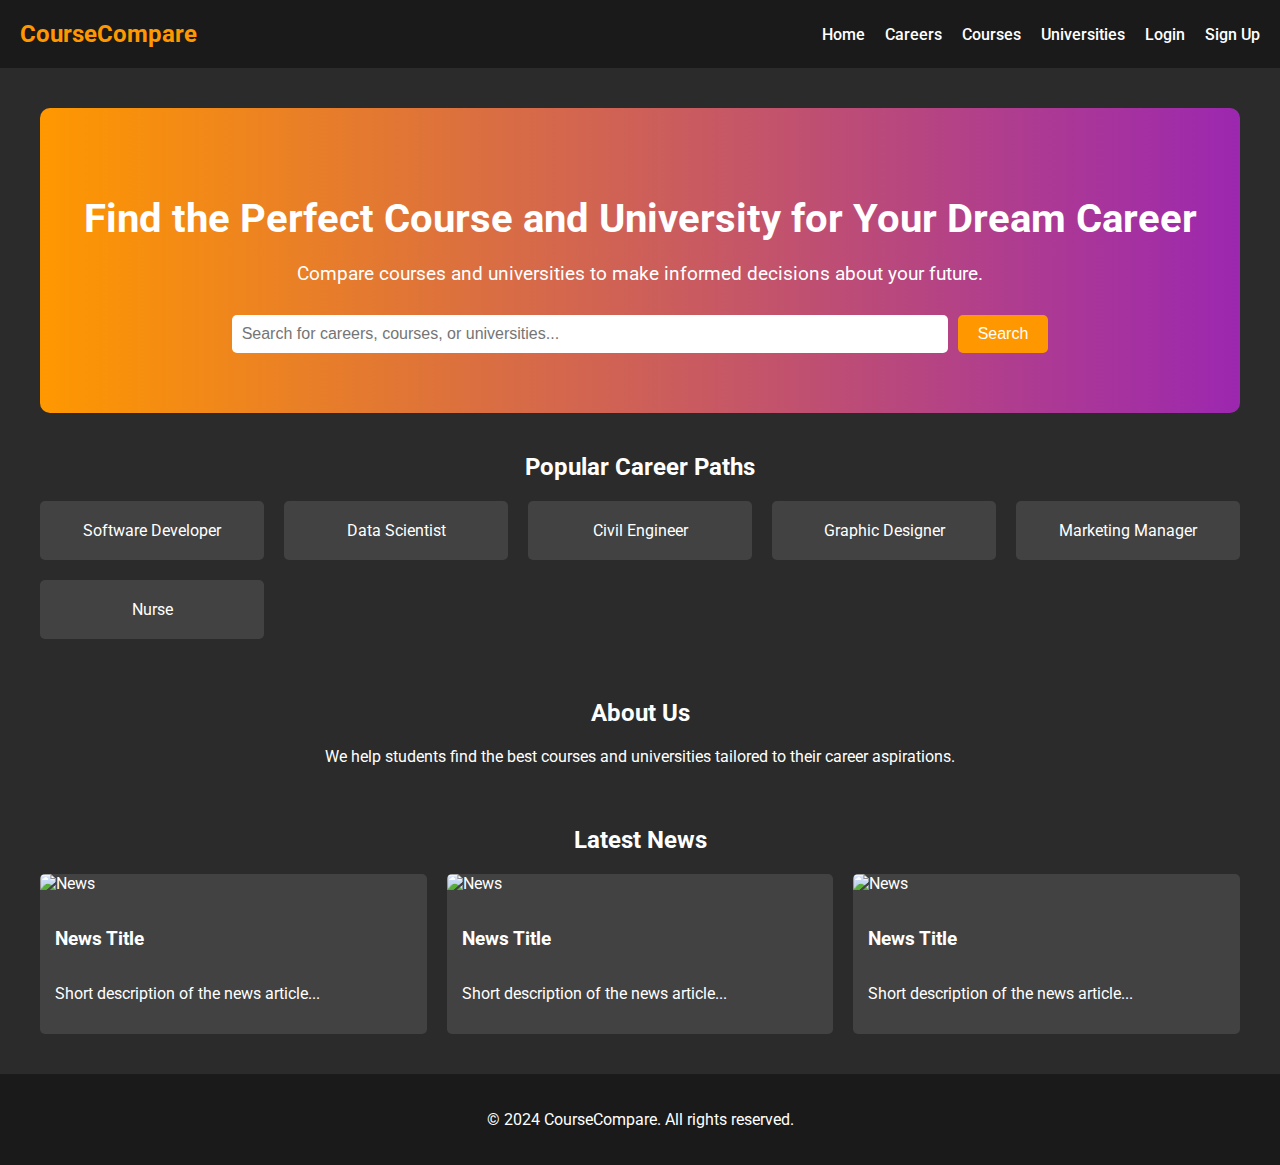
==== index.html @ 3adb4e38 "First?" ====
<!DOCTYPE html>
<html lang="en">
<head>
    <meta charset="UTF-8">
    <meta name="viewport" content="width=device-width, initial-scale=1.0">
    <title>Course Comparison Website</title>
    <link rel="stylesheet" href="styles.css">
    <link href="https://fonts.googleapis.com/css2?family=Roboto:wght@400;500;700&display=swap" rel="stylesheet">
</head> 
<body>
    <header>
        <nav>
            <div class="logo">CourseCompare</div>
            <ul>
                <li><a href="#">Home</a></li>
                <li><a href="#">Careers</a></li>
                <li><a href="#">Courses</a></li>
                <li><a href="#">Universities</a></li>
                <li><a href="#">Login</a></li>
                <li><a href="#">Sign Up</a></li>
            </ul>
        </nav>
    </header>
    <main>
        <section class="intro">
            <div class="intro-content">
                <h1>Find the Perfect Course and University for Your Dream Career</h1>
                <p>Compare courses and universities to make informed decisions about your future.</p>
                <form class="search-form">
                    <input type="text" placeholder="Search for careers, courses, or universities...">
                    <button type="submit">Search</button>
                </form>
            </div>
        </section>
        
        <section class="popular-careers">
            <h2>Popular Career Paths</h2>
            <div class="careers-grid">
                <div class="career-card">Software Developer</div>
                <div class="career-card">Data Scientist</div>
                <div class="career-card">Civil Engineer</div>
                <div class="career-card">Graphic Designer</div>
                <div class="career-card">Marketing Manager</div>
                <div class="career-card">Nurse</div>
            </div>
        </section>

        <section class="about">
            <h2>About Us</h2>
            <p>We help students find the best courses and universities tailored to their career aspirations.</p>
        </section>

        <section class="latest-news">
            <h2>Latest News</h2>
            <div class="news-grid">
                <div class="news-card">
                    <img src="https://via.placeholder.com/150" alt="News">
                    <h3>News Title</h3>
                    <p>Short description of the news article...</p>
                </div>
                <div class="news-card">
                    <img src="https://via.placeholder.com/150" alt="News">
                    <h3>News Title</h3>
                    <p>Short description of the news article...</p>
                </div>
                <div class="news-card">
                    <img src="https://via.placeholder.com/150" alt="News">
                    <h3>News Title</h3>
                    <p>Short description of the news article...</p>
                </div>
            </div>
        </section>
    </main>
    
    <footer>
        <p>&copy; 2024 CourseCompare. All rights reserved.</p>
    </footer>
</body>
</html>
---- styles.css ----
/* Importing the Roboto font */
@import url('https://fonts.googleapis.com/css2?family=Roboto:wght@400;500;700&display=swap');

/* General styles */
body {
    margin: 0;
    font-family: 'Roboto', sans-serif;
    background-color: #2b2b2b;
    color: #ffffff;
}

header {
    background-color: #1a1a1a;
    padding: 20px;
}

nav {
    display: flex;
    justify-content: space-between;
    align-items: center;
}

nav .logo {
    font-size: 1.5em;
    font-weight: 700;
    color: #ff9800;
}

nav ul {
    list-style: none;
    display: flex;
    gap: 20px;
    margin: 0;
    padding: 0;
}

nav ul li {
    margin: 0;
}

nav ul li a {
    text-decoration: none;
    color: #ffffff;
    font-weight: 500;
}

nav ul li a:hover {
    color: #9c27b0;
}

main {
    padding: 40px 20px;
    max-width: 1200px;
    margin: auto;
}

.intro {
    background: linear-gradient(to right, #ff9800, #9c27b0);
    padding: 60px 20px;
    border-radius: 10px;
    margin-bottom: 40px;
    text-align: center;
}

.intro h1 {
    font-size: 2.5em;
    margin-bottom: 20px;
}

.intro p {
    font-size: 1.2em;
    margin-bottom: 30px;
}

.search-form {
    display: flex;
    justify-content: center;
    gap: 10px;
}

.search-form input {
    padding: 10px;
    font-size: 1em;
    border: none;
    border-radius: 5px;
    width: 60%;
}

.search-form button {
    padding: 10px 20px;
    font-size: 1em;
    border: none;
    border-radius: 5px;
    background-color: #ff9800;
    color: #ffffff;
    cursor: pointer;
}

.search-form button:hover {
    background-color: #e68900;
}

.popular-careers {
    margin-top: 40px;
}

.popular-careers h2 {
    text-align: center;
    margin-bottom: 20px;
}

.careers-grid {
    display: grid;
    grid-template-columns: repeat(auto-fit, minmax(200px, 1fr));
    gap: 20px;
}

.career-card {
    background-color: #424242;
    padding: 20px;
    text-align: center;
    border-radius: 5px;
    transition: background-color 0.3s;
    cursor: pointer;
}

.career-card:hover {
    background-color: #464871;
}

.about {
    margin-top: 60px;
    text-align: center;
}

.about h2 {
    margin-bottom: 20px;
}

.about p {
    max-width: 800px;
    margin: 0 auto;
}

.latest-news {
    margin-top: 60px;
}

.latest-news h2 {
    text-align: center;
    margin-bottom: 20px;
}

.news-grid {
    display: grid;
    grid-template-columns: repeat(auto-fit, minmax(200px, 1fr));
    gap: 20px;
}

.news-card {
    background-color: #424242;
    border-radius: 5px;
    overflow: hidden;
    transition: transform 0.3s;
}

.news-card img {
    width: 100%;
    height: auto;
}

.news-card h3 {
    padding: 15px;
    font-size: 1.2em;
}

.news-card p {
    padding: 0 15px 15px 15px;
}

.news-card:hover {
    transform: translateY(-5px);
}

footer {
    text-align: center;
    padding: 20px;
    background-color: #1a1a1a;
}

/* Additional styles for the program page */

.program-info {
    margin-bottom: 40px;
}

.program-info h1 {
    font-size: 2.2em;
    margin-bottom: 10px;
}

.program-info p {
    font-size: 1.1em;
    margin-bottom: 20px;
}

.program-info ul {
    list-style: none;
    padding-left: 0;
}

.program-info ul li {
    background-color: #424242;
    padding: 10px;
    margin: 5px 0;
    border-radius: 5px;
}

.program-info h2 {
    margin-top: 20px;
    font-size: 1.5em;
}

.slider {
    width: 100%;
    margin: 10px 0;
}

.top-universities {
    margin-top: 40px;
}

.top-universities h2 {
    text-align: center;
    margin-bottom: 20px;
}

.universities-grid {
    display: grid;
    grid-template-columns: repeat(auto-fit, minmax(200px, 1fr));
    gap: 20px;
}

.university-card {
    background-color: #424242;
    padding: 20px;
    border-radius: 5px;
    text-align: center;
}

.university-card h3 {
    margin-bottom: 10px;
}

.sticky-footer {
    position: sticky;
    bottom: 0;
    background-color: #1a1a1a;
    padding: 10px 20px;
    text-align: center;
}

.sticky-footer p {
    margin: 5px 0;
}
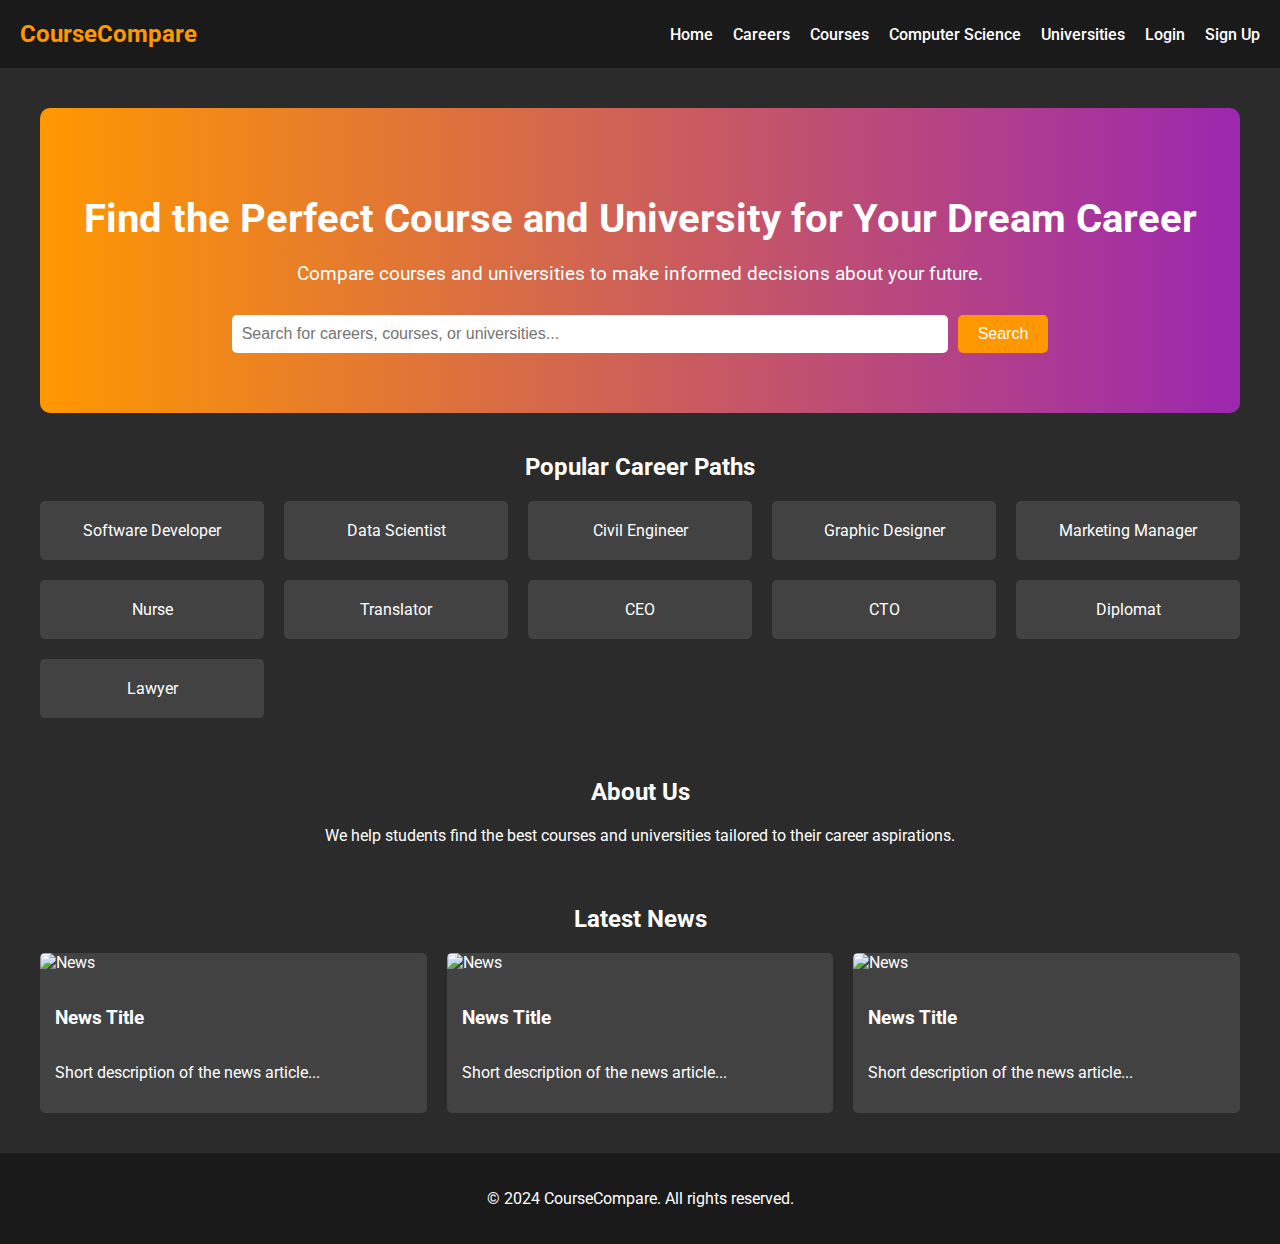
==== commit bca6883d: "Added Jobs" ====
--- a/index.html
+++ b/index.html
@@ -15,6 +15,7 @@
                 <li><a href="#">Home</a></li>
                 <li><a href="#">Careers</a></li>
                 <li><a href="#">Courses</a></li>
+                <li><a href="computer-science.html">Computer Science</a></li>
                 <li><a href="#">Universities</a></li>
                 <li><a href="#">Login</a></li>
                 <li><a href="#">Sign Up</a></li>
@@ -42,6 +43,11 @@
                 <div class="career-card">Graphic Designer</div>
                 <div class="career-card">Marketing Manager</div>
                 <div class="career-card">Nurse</div>
+                <div class="career-card">Translator</div>
+                <div class="career-card">CEO</div>
+                <div class="career-card">CTO</div>
+                <div class="career-card">Diplomat</div>
+                <div class="career-card">Lawyer</div>
             </div>
         </section>
 
